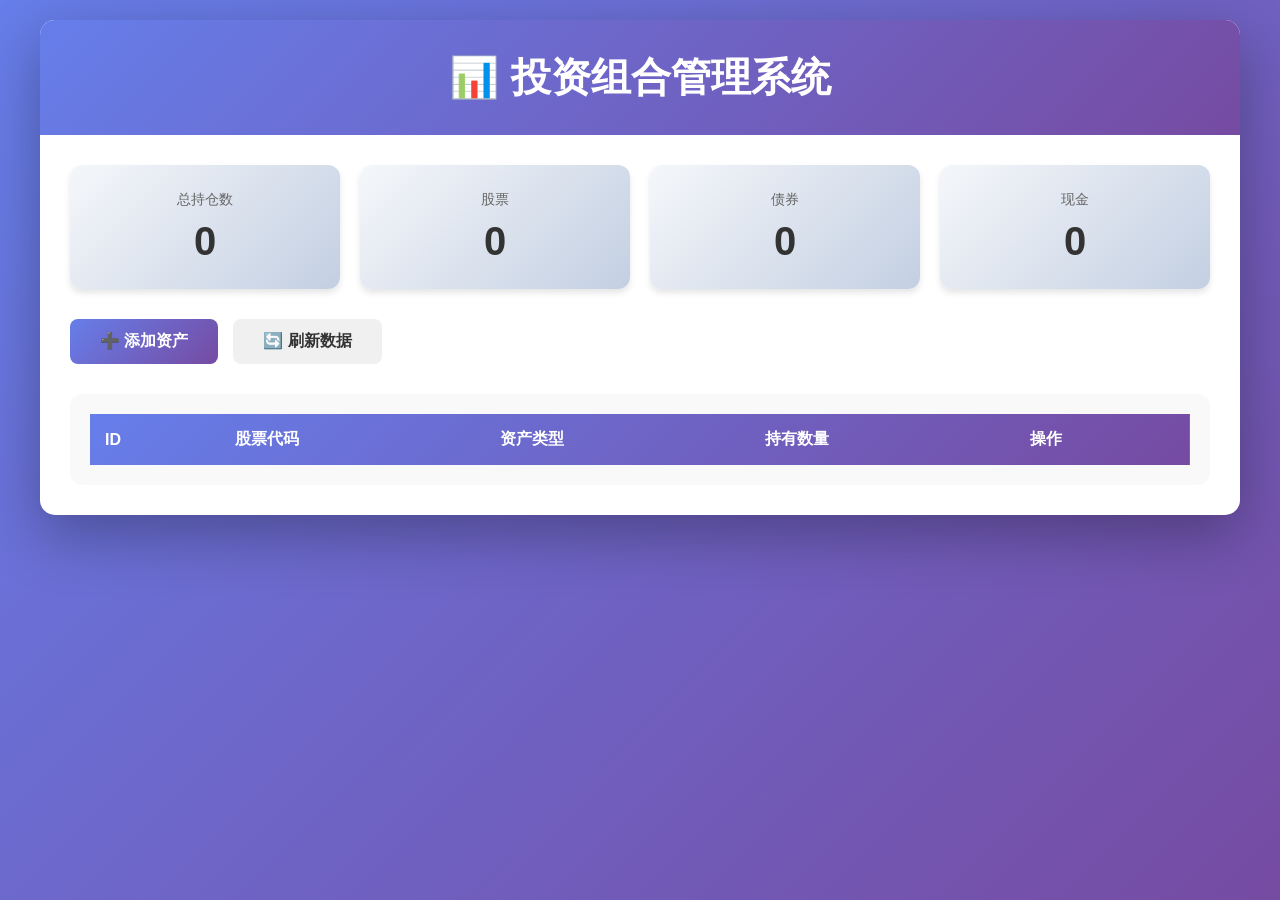
==== src/main/resources/static/index.html @ 6f934dbb "first commit" ====
<!DOCTYPE html>
<html lang="zh-CN">
<head>
    <meta charset="UTF-8">
    <meta name="viewport" content="width=device-width, initial-scale=1.0">
    <title>投资组合管理系统</title>
    <link rel="stylesheet" href="style.css">
</head>
<body>
    <div class="container">
        <header>
            <h1>📊 投资组合管理系统</h1>
        </header>

        <main>
            <section class="stats-section">
                <div class="stat-card">
                    <div class="stat-label">总持仓数</div>
                    <div class="stat-value" id="totalCount">0</div>
                </div>
                <div class="stat-card">
                    <div class="stat-label">股票</div>
                    <div class="stat-value" id="stockCount">0</div>
                </div>
                <div class="stat-card">
                    <div class="stat-label">债券</div>
                    <div class="stat-value" id="bondCount">0</div>
                </div>
                <div class="stat-card">
                    <div class="stat-label">现金</div>
                    <div class="stat-value" id="cashCount">0</div>
                </div>
            </section>

            <section class="action-section">
                <button class="btn btn-primary" onclick="openAddModal()">
                    ➕ 添加资产
                </button>
                <button class="btn btn-secondary" onclick="loadHoldings()">
                    🔄 刷新数据
                </button>
            </section>

            <section class="table-section">
                <table id="holdingsTable">
                    <thead>
                        <tr>
                            <th>ID</th>
                            <th>股票代码</th>
                            <th>资产类型</th>
                            <th>持有数量</th>
                            <th>操作</th>
                        </tr>
                    </thead>
                    <tbody id="holdingsTableBody">
                    </tbody>
                </table>
            </section>
        </main>
    </div>

    <!-- Add/Edit Modal -->
    <div id="holdingModal" class="modal">
        <div class="modal-content">
            <span class="close" onclick="closeModal()">&times;</span>
            <h2 id="modalTitle">添加资产</h2>
            <form id="holdingForm" onsubmit="saveHolding(event)">
                <input type="hidden" id="holdingId">
                <div class="form-group">
                    <label for="ticker">股票代码:</label>
                    <input type="text" id="ticker" required placeholder="如: AAPL">
                </div>
                <div class="form-group">
                    <label for="assetType">资产类型:</label>
                    <select id="assetType" required>
                        <option value="STOCK">股票</option>
                        <option value="BOND">债券</option>
                        <option value="CASH">现金</option>
                    </select>
                </div>
                <div class="form-group">
                    <label for="volume">持有数量:</label>
                    <input type="number" id="volume" required min="1" placeholder="数量">
                </div>
                <button type="submit" class="btn btn-primary">保存</button>
            </form>
        </div>
    </div>

    <script src="script.js"></script>
</body>
</html>
---- src/main/resources/static/style.css ----
* {
    margin: 0;
    padding: 0;
    box-sizing: border-box;
}

body {
    font-family: 'Segoe UI', Tahoma, Geneva, Verdana, sans-serif;
    background: linear-gradient(135deg, #667eea 0%, #764ba2 100%);
    min-height: 100vh;
    padding: 20px;
}

.container {
    max-width: 1200px;
    margin: 0 auto;
    background: white;
    border-radius: 15px;
    box-shadow: 0 20px 60px rgba(0, 0, 0, 0.3);
    overflow: hidden;
}

header {
    background: linear-gradient(135deg, #667eea 0%, #764ba2 100%);
    color: white;
    padding: 30px;
    text-align: center;
}

header h1 {
    font-size: 2.5em;
    font-weight: 600;
}

main {
    padding: 30px;
}

/* Stats Section */
.stats-section {
    display: grid;
    grid-template-columns: repeat(auto-fit, minmax(200px, 1fr));
    gap: 20px;
    margin-bottom: 30px;
}

.stat-card {
    background: linear-gradient(135deg, #f5f7fa 0%, #c3cfe2 100%);
    padding: 25px;
    border-radius: 12px;
    text-align: center;
    box-shadow: 0 4px 6px rgba(0, 0, 0, 0.1);
    transition: transform 0.3s;
}

.stat-card:hover {
    transform: translateY(-5px);
    box-shadow: 0 8px 12px rgba(0, 0, 0, 0.15);
}

.stat-label {
    font-size: 0.9em;
    color: #666;
    margin-bottom: 10px;
    font-weight: 500;
}

.stat-value {
    font-size: 2.5em;
    font-weight: bold;
    color: #333;
}

/* Action Section */
.action-section {
    display: flex;
    gap: 15px;
    margin-bottom: 30px;
}

.btn {
    padding: 12px 30px;
    border: none;
    border-radius: 8px;
    font-size: 1em;
    cursor: pointer;
    transition: all 0.3s;
    font-weight: 600;
}

.btn-primary {
    background: linear-gradient(135deg, #667eea 0%, #764ba2 100%);
    color: white;
}

.btn-primary:hover {
    transform: translateY(-2px);
    box-shadow: 0 4px 12px rgba(102, 126, 234, 0.4);
}

.btn-secondary {
    background: #f0f0f0;
    color: #333;
}

.btn-secondary:hover {
    background: #e0e0e0;
}

/* Table Section */
.table-section {
    background: #f9f9f9;
    border-radius: 12px;
    padding: 20px;
    overflow-x: auto;
}

table {
    width: 100%;
    border-collapse: collapse;
}

thead {
    background: linear-gradient(135deg, #667eea 0%, #764ba2 100%);
    color: white;
}

th {
    padding: 15px;
    text-align: left;
    font-weight: 600;
}

td {
    padding: 15px;
    border-bottom: 1px solid #e0e0e0;
}

tbody tr:hover {
    background: #f0f0f0;
}

/* Asset Type Badge */
.badge {
    display: inline-block;
    padding: 5px 15px;
    border-radius: 20px;
    font-size: 0.85em;
    font-weight: 600;
}

.badge-stock {
    background: #e3f2fd;
    color: #1976d2;
}

.badge-bond {
    background: #fff3e0;
    color: #f57c00;
}

.badge-cash {
    background: #e8f5e9;
    color: #388e3c;
}

/* Action Buttons */
.action-btn {
    padding: 6px 15px;
    border: none;
    border-radius: 5px;
    cursor: pointer;
    font-size: 0.9em;
    margin-right: 5px;
    transition: all 0.3s;
}

.btn-edit {
    background: #ff9800;
    color: white;
}

.btn-edit:hover {
    background: #f57c00;
}

.btn-delete {
    background: #f44336;
    color: white;
}

.btn-delete:hover {
    background: #d32f2f;
}

/* Modal */
.modal {
    display: none;
    position: fixed;
    z-index: 1000;
    left: 0;
    top: 0;
    width: 100%;
    height: 100%;
    background: rgba(0, 0, 0, 0.5);
}

.modal-content {
    background: white;
    margin: 5% auto;
    padding: 30px;
    border-radius: 15px;
    width: 90%;
    max-width: 500px;
    box-shadow: 0 20px 60px rgba(0, 0, 0, 0.3);
    animation: slideDown 0.3s ease;
}

@keyframes slideDown {
    from {
        transform: translateY(-50px);
        opacity: 0;
    }
    to {
        transform: translateY(0);
        opacity: 1;
    }
}

.close {
    color: #aaa;
    float: right;
    font-size: 28px;
    font-weight: bold;
    cursor: pointer;
}

.close:hover {
    color: #000;
}

.modal-content h2 {
    margin-bottom: 25px;
    color: #333;
}

.form-group {
    margin-bottom: 20px;
}

.form-group label {
    display: block;
    margin-bottom: 8px;
    color: #333;
    font-weight: 500;
}

.form-group input,
.form-group select {
    width: 100%;
    padding: 12px;
    border: 1px solid #ddd;
    border-radius: 8px;
    font-size: 1em;
    transition: border-color 0.3s;
}

.form-group input:focus,
.form-group select:focus {
    outline: none;
    border-color: #667eea;
}

/* Responsive Design */
@media (max-width: 768px) {
    header h1 {
        font-size: 1.8em;
    }

    .stats-section {
        grid-template-columns: 1fr 1fr;
    }

    .action-section {
        flex-direction: column;
    }

    .table-section {
        font-size: 0.9em;
    }

    th, td {
        padding: 10px;
    }
}
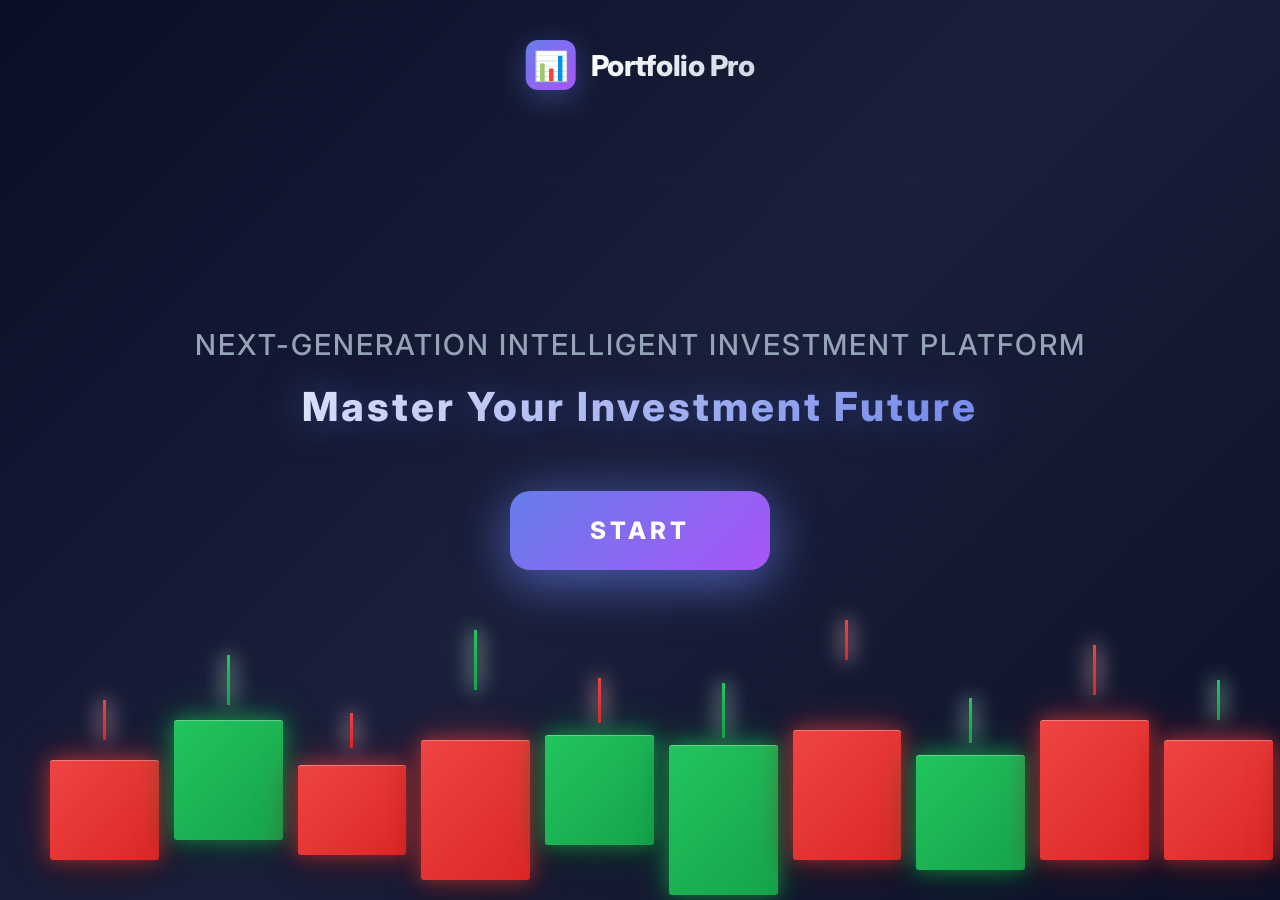
==== commit d125ee86: "add index page" ====
--- a/src/main/resources/static/index.html
+++ b/src/main/resources/static/index.html
@@ -1,92 +1,571 @@
 <!DOCTYPE html>
-<html lang="zh-CN">
+<html lang="en">
 <head>
     <meta charset="UTF-8">
     <meta name="viewport" content="width=device-width, initial-scale=1.0">
-    <title>投资组合管理系统</title>
-    <link rel="stylesheet" href="style.css">
+    <title>Portfolio Pro - Intelligent Investment Management System</title>
+    <link rel="preconnect" href="https://fonts.googleapis.com">
+    <link rel="preconnect" href="https://fonts.gstatic.com" crossorigin>
+    <link href="https://fonts.googleapis.com/css2?family=Inter:wght@300;400;500;600;700;800;900&display=swap" rel="stylesheet">
+    <style>
+        * {
+            margin: 0;
+            padding: 0;
+            box-sizing: border-box;
+        }
+
+        body {
+            font-family: 'Inter', -apple-system, BlinkMacSystemFont, sans-serif;
+            background: linear-gradient(135deg, #0a0e27 0%, #1a1f3a 50%, #0d1229 100%);
+            min-height: 100vh;
+            color: #ffffff;
+            overflow-x: hidden;
+            position: relative;
+        }
+
+        /* 3D K线背景 */
+        .kline-background {
+            position: fixed;
+            top: 0;
+            left: 0;
+            width: 100%;
+            height: 100%;
+            z-index: 0;
+            overflow: hidden;
+            perspective: 1000px;
+        }
+
+        .kline-container {
+            position: absolute;
+            width: 200%;
+            height: 100%;
+            display: flex;
+            align-items: flex-end;
+            gap: 15px;
+            padding: 0 50px;
+            animation: klineWave 20s linear infinite;
+            transform-style: preserve-3d;
+        }
+
+        @keyframes klineWave {
+            0% {
+                transform: translateX(0) rotateX(10deg) translateZ(0);
+            }
+            100% {
+                transform: translateX(-50%) rotateX(10deg) translateZ(0);
+            }
+        }
+
+        .kline-candle {
+            flex: 1;
+            position: relative;
+            display: flex;
+            flex-direction: column;
+            align-items: center;
+            transform-style: preserve-3d;
+            animation: candleFloat 3s ease-in-out infinite;
+        }
+
+        .kline-candle:nth-child(odd) {
+            animation-delay: 0s;
+        }
+
+        .kline-candle:nth-child(even) {
+            animation-delay: 1.5s;
+        }
+
+        @keyframes candleFloat {
+            0%, 100% {
+                transform: translateY(0) translateZ(0);
+            }
+            50% {
+                transform: translateY(-15px) translateZ(20px);
+            }
+        }
+
+        .candle-wick {
+            width: 3px;
+            position: absolute;
+            filter: drop-shadow(0 0 10px currentColor);
+            box-shadow: 0 0 20px currentColor;
+        }
+
+        .candle-body {
+            width: 100%;
+            border-radius: 3px;
+            transition: all 0.3s ease;
+            position: absolute;
+            transform: translateZ(0);
+            box-shadow: 
+                0 0 20px currentColor,
+                0 10px 30px rgba(0, 0, 0, 0.5),
+                inset 0 1px 0 rgba(255, 255, 255, 0.2);
+        }
+
+        .candle-body.bullish {
+            background: linear-gradient(135deg, #ef4444 0%, #dc2626 100%);
+            box-shadow: 
+                0 0 20px rgba(239, 68, 68, 0.6),
+                0 10px 30px rgba(0, 0, 0, 0.5),
+                inset 0 1px 0 rgba(255, 255, 255, 0.3),
+                0 0 40px rgba(239, 68, 68, 0.4);
+        }
+
+        .candle-body.bearish {
+            background: linear-gradient(135deg, #22c55e 0%, #16a34a 100%);
+            box-shadow: 
+                0 0 20px rgba(34, 197, 94, 0.6),
+                0 10px 30px rgba(0, 0, 0, 0.5),
+                inset 0 1px 0 rgba(255, 255, 255, 0.3),
+                0 0 40px rgba(34, 197, 94, 0.4);
+        }
+
+        .kline-candle:nth-child(odd) .candle-wick {
+            background: linear-gradient(180deg, #ef4444 0%, #dc2626 100%);
+            box-shadow: 0 0 20px rgba(239, 68, 68, 0.6);
+        }
+
+        .kline-candle:nth-child(even) .candle-wick {
+            background: linear-gradient(180deg, #22c55e 0%, #16a34a 100%);
+            box-shadow: 0 0 20px rgba(34, 197, 94, 0.6);
+        }
+
+        /* K线尺寸 - 波浪形 */
+        .kline-candle:nth-child(1) { height: 180px; }
+        .kline-candle:nth-child(1) .candle-wick { height: 40px; top: -20px; }
+        .kline-candle:nth-child(1) .candle-body { height: 100px; bottom: 40px; }
+
+        .kline-candle:nth-child(2) { height: 220px; }
+        .kline-candle:nth-child(2) .candle-wick { height: 50px; top: -25px; }
+        .kline-candle:nth-child(2) .candle-body { height: 120px; top: 40px; }
+
+        .kline-candle:nth-child(3) { height: 170px; }
+        .kline-candle:nth-child(3) .candle-wick { height: 35px; top: -17px; }
+        .kline-candle:nth-child(3) .candle-body { height: 90px; bottom: 45px; }
+
+        .kline-candle:nth-child(4) { height: 240px; }
+        .kline-candle:nth-child(4) .candle-wick { height: 60px; top: -30px; }
+        .kline-candle:nth-child(4) .candle-body { height: 140px; bottom: 20px; }
+
+        .kline-candle:nth-child(5) { height: 200px; }
+        .kline-candle:nth-child(5) .candle-wick { height: 45px; top: -22px; }
+        .kline-candle:nth-child(5) .candle-body { height: 110px; top: 35px; }
+
+        .kline-candle:nth-child(6) { height: 190px; }
+        .kline-candle:nth-child(6) .candle-wick { height: 55px; top: -27px; }
+        .kline-candle:nth-child(6) .candle-body { height: 150px; top: 35px; }
+
+        .kline-candle:nth-child(7) { height: 260px; }
+        .kline-candle:nth-child(7) .candle-wick { height: 40px; top: -20px; }
+        .kline-candle:nth-child(7) .candle-body { height: 130px; bottom: 40px; }
+
+        .kline-candle:nth-child(8) { height: 180px; }
+        .kline-candle:nth-child(8) .candle-wick { height: 45px; top: -22px; }
+        .kline-candle:nth-child(8) .candle-body { height: 115px; top: 35px; }
+
+        .kline-candle:nth-child(9) { height: 230px; }
+        .kline-candle:nth-child(9) .candle-wick { height: 50px; top: -25px; }
+        .kline-candle:nth-child(9) .candle-body { height: 140px; bottom: 40px; }
+
+        .kline-candle:nth-child(10) { height: 200px; }
+        .kline-candle:nth-child(10) .candle-wick { height: 40px; top: -20px; }
+        .kline-candle:nth-child(10) .candle-body { height: 120px; bottom: 40px; }
+
+        .kline-candle:nth-child(11) { height: 170px; }
+        .kline-candle:nth-child(11) .candle-wick { height: 45px; top: -22px; }
+        .kline-candle:nth-child(11) .candle-body { height: 100px; bottom: 45px; }
+
+        .kline-candle:nth-child(12) { height: 210px; }
+        .kline-candle:nth-child(12) .candle-wick { height: 50px; top: -25px; }
+        .kline-candle:nth-child(12) .candle-body { height: 120px; top: 40px; }
+
+        .kline-candle:nth-child(13) { height: 190px; }
+        .kline-candle:nth-child(13) .candle-wick { height: 35px; top: -17px; }
+        .kline-candle:nth-child(13) .candle-body { height: 90px; bottom: 45px; }
+
+        .kline-candle:nth-child(14) { height: 230px; }
+        .kline-candle:nth-child(14) .candle-wick { height: 55px; top: -27px; }
+        .kline-candle:nth-child(14) .candle-body { height: 140px; bottom: 20px; }
+
+        .kline-candle:nth-child(15) { height: 200px; }
+        .kline-candle:nth-child(15) .candle-wick { height: 45px; top: -22px; }
+        .kline-candle:nth-child(15) .candle-body { height: 110px; top: 35px; }
+
+        .kline-candle:nth-child(16) { height: 180px; }
+        .kline-candle:nth-child(16) .candle-wick { height: 40px; top: -20px; }
+        .kline-candle:nth-child(16) .candle-body { height: 100px; bottom: 40px; }
+
+        .kline-candle:nth-child(17) { height: 220px; }
+        .kline-candle:nth-child(17) .candle-wick { height: 50px; top: -25px; }
+        .kline-candle:nth-child(17) .candle-body { height: 120px; top: 40px; }
+
+        .kline-candle:nth-child(18) { height: 170px; }
+        .kline-candle:nth-child(18) .candle-wick { height: 35px; top: -17px; }
+        .kline-candle:nth-child(18) .candle-body { height: 90px; bottom: 45px; }
+
+        .kline-candle:nth-child(19) { height: 240px; }
+        .kline-candle:nth-child(19) .candle-wick { height: 60px; top: -30px; }
+        .kline-candle:nth-child(19) .candle-body { height: 140px; bottom: 20px; }
+
+        .kline-candle:nth-child(20) { height: 200px; }
+        .kline-candle:nth-child(20) .candle-wick { height: 45px; top: -22px; }
+        .kline-candle:nth-child(20) .candle-body { height: 110px; top: 35px; }
+
+        /* 网格线 */
+        .grid-lines {
+            position: absolute;
+            top: 0;
+            left: 0;
+            width: 100%;
+            height: 100%;
+            pointer-events: none;
+            opacity: 0.1;
+        }
+
+        .grid-line {
+            position: absolute;
+            left: 0;
+            right: 0;
+            height: 1px;
+            background: linear-gradient(90deg, transparent, rgba(102, 126, 234, 0.3), transparent);
+        }
+
+        .grid-line:nth-child(1) { top: 20%; }
+        .grid-line:nth-child(2) { top: 40%; }
+        .grid-line:nth-child(3) { top: 60%; }
+        .grid-line:nth-child(4) { top: 80%; }
+
+        /* 主容器 */
+        .main-container {
+            position: relative;
+            z-index: 1;
+            max-width: 1600px;
+            margin: 0 auto;
+            padding: 0 40px;
+            min-height: 100vh;
+            display: flex;
+            flex-direction: column;
+            justify-content: center;
+            align-items: center;
+        }
+
+        /* Logo */
+        .logo {
+            position: absolute;
+            top: 40px;
+            left: 50%;
+            transform: translateX(-50%);
+            display: flex;
+            align-items: center;
+            gap: 15px;
+            animation: pulse 2s ease-in-out infinite;
+        }
+
+        @keyframes pulse {
+            0%, 100% { opacity: 1; }
+            50% { opacity: 0.8; }
+        }
+
+        .logo-icon {
+            width: 50px;
+            height: 50px;
+            background: linear-gradient(135deg, #667eea 0%, #a855f7 100%);
+            border-radius: 12px;
+            display: flex;
+            align-items: center;
+            justify-content: center;
+            font-size: 1.8em;
+            box-shadow: 0 8px 30px rgba(102, 126, 234, 0.4);
+        }
+
+        .logo-text {
+            font-size: 1.8em;
+            font-weight: 800;
+            background: linear-gradient(135deg, #ffffff 0%, #cbd5e1 100%);
+            -webkit-background-clip: text;
+            -webkit-text-fill-color: transparent;
+            background-clip: text;
+            letter-spacing: -0.5px;
+        }
+
+        /* 中间内容 */
+        .center-content {
+            text-align: center;
+            animation: fadeInUp 1.2s ease both;
+        }
+
+        @keyframes fadeInUp {
+            from {
+                opacity: 0;
+                transform: translateY(30px);
+            }
+            to {
+                opacity: 1;
+                transform: translateY(0);
+            }
+        }
+
+        .center-subtitle {
+            font-size: 1.8em;
+            color: #94a3b8;
+            margin-bottom: 20px;
+            font-weight: 500;
+            letter-spacing: 2px;
+            text-transform: uppercase;
+            animation: fadeInUp 1s ease 0.3s both;
+        }
+
+        .center-tagline {
+            font-size: 2.5em;
+            color: #cbd5e1;
+            margin-bottom: 60px;
+            font-weight: 800;
+            background: linear-gradient(135deg, #ffffff 0%, #667eea 100%);
+            -webkit-background-clip: text;
+            -webkit-text-fill-color: transparent;
+            background-clip: text;
+            letter-spacing: 3px;
+            text-shadow: 0 0 40px rgba(102, 126, 234, 0.5);
+            animation: fadeInUp 1s ease 0.5s both;
+        }
+
+        .start-btn {
+            padding: 25px 80px;
+            background: linear-gradient(135deg, #667eea 0%, #a855f7 100%);
+            border: none;
+            border-radius: 20px;
+            color: white;
+            font-size: 1.5em;
+            font-weight: 800;
+            cursor: pointer;
+            transition: all 0.4s cubic-bezier(0.4, 0, 0.2, 1);
+            box-shadow: 
+                0 15px 50px rgba(102, 126, 234, 0.5),
+                0 0 60px rgba(102, 126, 234, 0.3);
+            text-decoration: none;
+            display: inline-block;
+            letter-spacing: 4px;
+            text-transform: uppercase;
+            position: relative;
+            overflow: hidden;
+            animation: fadeInUp 1s ease 0.7s both;
+        }
+
+        .start-btn::before {
+            content: '';
+            position: absolute;
+            top: 50%;
+            left: 50%;
+            width: 0;
+            height: 0;
+            border-radius: 50%;
+            background: rgba(255, 255, 255, 0.3);
+            transform: translate(-50%, -50%);
+            transition: width 0.6s, height 0.6s;
+        }
+
+        .start-btn:active::before {
+            width: 400px;
+            height: 400px;
+        }
+
+        .start-btn:hover {
+            transform: translateY(-8px) scale(1.05);
+            box-shadow: 
+                0 25px 70px rgba(102, 126, 234, 0.7),
+                0 0 80px rgba(102, 126, 234, 0.5);
+        }
+
+        /* 响应式设计 */
+        @media (max-width: 1200px) {
+            .center-subtitle {
+                font-size: 1.5em;
+            }
+
+            .center-tagline {
+                font-size: 2em;
+                margin-bottom: 50px;
+            }
+
+            .start-btn {
+                padding: 20px 60px;
+                font-size: 1.3em;
+            }
+
+            .logo {
+                top: 20px;
+            }
+        }
+
+        @media (max-width: 768px) {
+            .main-container {
+                padding: 0 20px;
+            }
+
+            .logo-text {
+                font-size: 1.4em;
+            }
+
+            .logo-icon {
+                width: 40px;
+                height: 40px;
+                font-size: 1.4em;
+            }
+
+            .center-subtitle {
+                font-size: 1.2em;
+            }
+
+            .center-tagline {
+                font-size: 1.6em;
+                margin-bottom: 40px;
+            }
+
+            .start-btn {
+                padding: 18px 50px;
+                font-size: 1.1em;
+                width: 100%;
+            }
+
+            .kline-container {
+                gap: 10px;
+            }
+        }
+
+        @media (max-width: 480px) {
+            .center-subtitle {
+                font-size: 1em;
+            }
+
+            .center-tagline {
+                font-size: 1.3em;
+                margin-bottom: 35px;
+                letter-spacing: 2px;
+            }
+
+            .start-btn {
+                padding: 16px 40px;
+                font-size: 1em;
+            }
+
+            .logo {
+                flex-direction: column;
+                gap: 8px;
+            }
+
+            .kline-container {
+                gap: 8px;
+            }
+        }
+    </style>
 </head>
 <body>
-    <div class="container">
-        <header>
-            <h1>📊 投资组合管理系统</h1>
-        </header>
-
-        <main>
-            <section class="stats-section">
-                <div class="stat-card">
-                    <div class="stat-label">总持仓数</div>
-                    <div class="stat-value" id="totalCount">0</div>
-                </div>
-                <div class="stat-card">
-                    <div class="stat-label">股票</div>
-                    <div class="stat-value" id="stockCount">0</div>
-                </div>
-                <div class="stat-card">
-                    <div class="stat-label">债券</div>
-                    <div class="stat-value" id="bondCount">0</div>
-                </div>
-                <div class="stat-card">
-                    <div class="stat-label">现金</div>
-                    <div class="stat-value" id="cashCount">0</div>
-                </div>
-            </section>
-
-            <section class="action-section">
-                <button class="btn btn-primary" onclick="openAddModal()">
-                    ➕ 添加资产
-                </button>
-                <button class="btn btn-secondary" onclick="loadHoldings()">
-                    🔄 刷新数据
-                </button>
-            </section>
-
-            <section class="table-section">
-                <table id="holdingsTable">
-                    <thead>
-                        <tr>
-                            <th>ID</th>
-                            <th>股票代码</th>
-                            <th>资产类型</th>
-                            <th>持有数量</th>
-                            <th>操作</th>
-                        </tr>
-                    </thead>
-                    <tbody id="holdingsTableBody">
-                    </tbody>
-                </table>
-            </section>
-        </main>
-    </div>
-
-    <!-- Add/Edit Modal -->
-    <div id="holdingModal" class="modal">
-        <div class="modal-content">
-            <span class="close" onclick="closeModal()">&times;</span>
-            <h2 id="modalTitle">添加资产</h2>
-            <form id="holdingForm" onsubmit="saveHolding(event)">
-                <input type="hidden" id="holdingId">
-                <div class="form-group">
-                    <label for="ticker">股票代码:</label>
-                    <input type="text" id="ticker" required placeholder="如: AAPL">
-                </div>
-                <div class="form-group">
-                    <label for="assetType">资产类型:</label>
-                    <select id="assetType" required>
-                        <option value="STOCK">股票</option>
-                        <option value="BOND">债券</option>
-                        <option value="CASH">现金</option>
-                    </select>
-                </div>
-                <div class="form-group">
-                    <label for="volume">持有数量:</label>
-                    <input type="number" id="volume" required min="1" placeholder="数量">
-                </div>
-                <button type="submit" class="btn btn-primary">保存</button>
-            </form>
+    <!-- 3D K线背景 -->
+    <div class="kline-background">
+        <div class="grid-lines">
+            <div class="grid-line"></div>
+            <div class="grid-line"></div>
+            <div class="grid-line"></div>
+            <div class="grid-line"></div>
+        </div>
+        <div class="kline-container">
+            <div class="kline-candle">
+                <div class="candle-wick"></div>
+                <div class="candle-body bullish"></div>
+            </div>
+            <div class="kline-candle">
+                <div class="candle-wick"></div>
+                <div class="candle-body bearish"></div>
+            </div>
+            <div class="kline-candle">
+                <div class="candle-wick"></div>
+                <div class="candle-body bullish"></div>
+            </div>
+            <div class="kline-candle">
+                <div class="candle-wick"></div>
+                <div class="candle-body bullish"></div>
+            </div>
+            <div class="kline-candle">
+                <div class="candle-wick"></div>
+                <div class="candle-body bearish"></div>
+            </div>
+            <div class="kline-candle">
+                <div class="candle-wick"></div>
+                <div class="candle-body bearish"></div>
+            </div>
+            <div class="kline-candle">
+                <div class="candle-wick"></div>
+                <div class="candle-body bullish"></div>
+            </div>
+            <div class="kline-candle">
+                <div class="candle-wick"></div>
+                <div class="candle-body bearish"></div>
+            </div>
+            <div class="kline-candle">
+                <div class="candle-wick"></div>
+                <div class="candle-body bullish"></div>
+            </div>
+            <div class="kline-candle">
+                <div class="candle-wick"></div>
+                <div class="candle-body bullish"></div>
+            </div>
+            <div class="kline-candle">
+                <div class="candle-wick"></div>
+                <div class="candle-body bullish"></div>
+            </div>
+            <div class="kline-candle">
+                <div class="candle-wick"></div>
+                <div class="candle-body bearish"></div>
+            </div>
+            <div class="kline-candle">
+                <div class="candle-wick"></div>
+                <div class="candle-body bullish"></div>
+            </div>
+            <div class="kline-candle">
+                <div class="candle-wick"></div>
+                <div class="candle-body bullish"></div>
+            </div>
+            <div class="kline-candle">
+                <div class="candle-wick"></div>
+                <div class="candle-body bearish"></div>
+            </div>
+            <div class="kline-candle">
+                <div class="candle-wick"></div>
+                <div class="candle-body bullish"></div>
+            </div>
+            <div class="kline-candle">
+                <div class="candle-wick"></div>
+                <div class="candle-body bearish"></div>
+            </div>
+            <div class="kline-candle">
+                <div class="candle-wick"></div>
+                <div class="candle-body bullish"></div>
+            </div>
+            <div class="kline-candle">
+                <div class="candle-wick"></div>
+                <div class="candle-body bullish"></div>
+            </div>
+            <div class="kline-candle">
+                <div class="candle-wick"></div>
+                <div class="candle-body bearish"></div>
+            </div>
         </div>
     </div>
 
-    <script src="script.js"></script>
+    <!-- 主容器 -->
+    <div class="main-container">
+        <!-- Logo -->
+        <div class="logo">
+            <div class="logo-icon">📊</div>
+            <div class="logo-text">Portfolio Pro</div>
+        </div>
+
+        <!-- 中间内容 -->
+        <div class="center-content">
+            <p class="center-subtitle">Next-Generation Intelligent Investment Platform</p>
+            <p class="center-tagline">Master Your Investment Future</p>
+            <a href="dashboard.html" class="start-btn">START</a>
+        </div>
+    </div>
 </body>
-</html>
+</html>
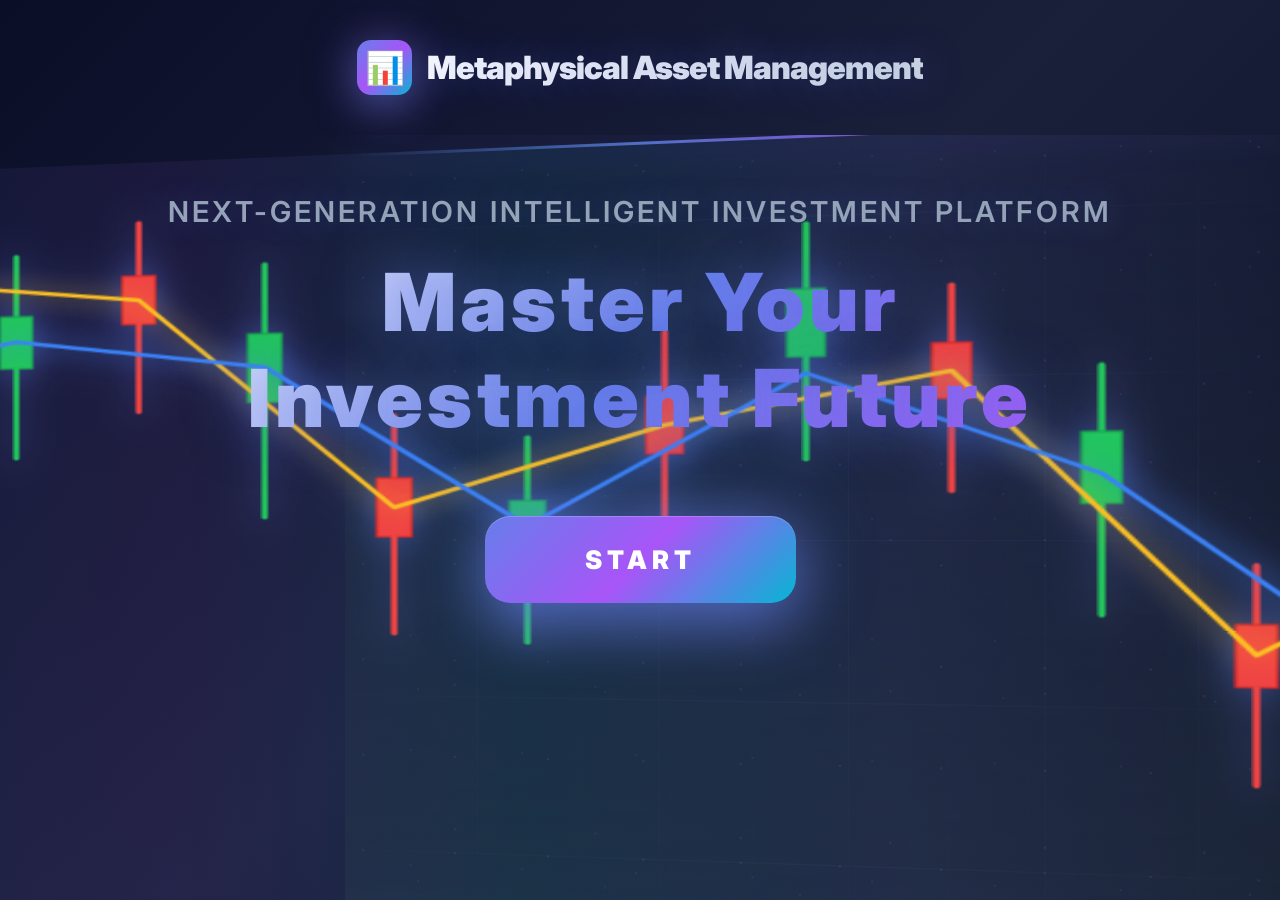
==== commit 7a85bf67: "update index" ====
--- a/src/main/resources/static/index.html
+++ b/src/main/resources/static/index.html
@@ -23,217 +23,312 @@
             position: relative;
         }
 
-        /* 3D K线背景 */
-        .kline-background {
+        /* 3D K 线图表背景 */
+        .kline-chart-wrapper {
             position: fixed;
+            bottom: -5%;
+            left: 0;
+            right: 0;
+            height: 90vh;
+            z-index: 0;
+            perspective: 2000px;
+            overflow: hidden;
+        }
+
+        /* 粒子背景层 */
+        .particles-layer {
+            position: absolute;
             top: 0;
             left: 0;
-            width: 100%;
-            height: 100%;
-            z-index: 0;
-            overflow: hidden;
-            perspective: 1000px;
-        }
-
-        .kline-container {
-            position: absolute;
+            right: 0;
+            bottom: 0;
+            background-image: 
+                radial-gradient(circle at 20% 30%, rgba(102, 126, 234, 0.15) 1px, transparent 1px),
+                radial-gradient(circle at 80% 70%, rgba(168, 85, 247, 0.15) 1px, transparent 1px),
+                radial-gradient(circle at 40% 80%, rgba(6, 182, 212, 0.1) 1.5px, transparent 1.5px),
+                radial-gradient(circle at 60% 20%, rgba(102, 126, 234, 0.1) 1px, transparent 1px);
+            background-size: 100px 100px, 150px 150px, 200px 200px, 120px 120px;
+            animation: particlesFloat 20s linear infinite;
+            pointer-events: none;
+        }
+
+        @keyframes particlesFloat {
+            0% {
+                transform: translateY(0) translateX(0);
+            }
+            50% {
+                transform: translateY(-30px) translateX(20px);
+            }
+            100% {
+                transform: translateY(0) translateX(0);
+            }
+        }
+
+        /* 流光效果 */
+        .flowing-light {
+            position: absolute;
+            top: 0;
+            left: -100%;
             width: 200%;
             height: 100%;
+            background: linear-gradient(90deg, 
+                transparent 0%, 
+                rgba(102, 126, 234, 0.08) 20%, 
+                rgba(168, 85, 247, 0.08) 40%,
+                rgba(6, 182, 212, 0.08) 60%,
+                rgba(102, 126, 234, 0.08) 80%,
+                transparent 100%);
+            animation: flowingMove 12s linear infinite;
+            pointer-events: none;
+        }
+
+        @keyframes flowingMove {
+            0% {
+                transform: translateX(0);
+            }
+            100% {
+                transform: translateX(50%);
+            }
+        }
+
+        .kline-chart-container {
+            position: relative;
+            width: 75%;
+            max-width: 1200px;
+            margin: 0 auto;
+            height: 100%;
+            background: linear-gradient(180deg, rgba(15, 23, 42, 0.15) 0%, rgba(30, 41, 59, 0.85) 100%);
+            transform: rotateY(-12deg) translateZ(-80px);
+            transform-style: preserve-3d;
+            transition: transform 0.6s ease;
             display: flex;
-            align-items: flex-end;
-            gap: 15px;
-            padding: 0 50px;
-            animation: klineWave 20s linear infinite;
-            transform-style: preserve-3d;
-        }
-
-        @keyframes klineWave {
-            0% {
-                transform: translateX(0) rotateX(10deg) translateZ(0);
-            }
-            100% {
-                transform: translateX(-50%) rotateX(10deg) translateZ(0);
-            }
-        }
-
-        .kline-candle {
-            flex: 1;
-            position: relative;
-            display: flex;
-            flex-direction: column;
             align-items: center;
-            transform-style: preserve-3d;
-            animation: candleFloat 3s ease-in-out infinite;
-        }
-
-        .kline-candle:nth-child(odd) {
-            animation-delay: 0s;
-        }
-
-        .kline-candle:nth-child(even) {
-            animation-delay: 1.5s;
-        }
-
-        @keyframes candleFloat {
-            0%, 100% {
-                transform: translateY(0) translateZ(0);
-            }
-            50% {
-                transform: translateY(-15px) translateZ(20px);
-            }
-        }
-
-        .candle-wick {
-            width: 3px;
-            position: absolute;
-            filter: drop-shadow(0 0 10px currentColor);
-            box-shadow: 0 0 20px currentColor;
-        }
-
-        .candle-body {
-            width: 100%;
-            border-radius: 3px;
-            transition: all 0.3s ease;
-            position: absolute;
-            transform: translateZ(0);
+            justify-content: center;
+            padding: 5% 0;
+            left: 50%;
+            transform: translateX(-50%) rotateY(-12deg);
+        }
+
+        .kline-chart-container::after {
+            content: '';
+            position: absolute;
+            bottom: 0;
+            left: 0;
+            right: 0;
+            height: 3px;
+            background: linear-gradient(90deg, transparent, rgba(6, 182, 212, 0.8), rgba(102, 126, 234, 0.8), transparent);
             box-shadow: 
-                0 0 20px currentColor,
-                0 10px 30px rgba(0, 0, 0, 0.5),
-                inset 0 1px 0 rgba(255, 255, 255, 0.2);
-        }
-
-        .candle-body.bullish {
-            background: linear-gradient(135deg, #ef4444 0%, #dc2626 100%);
-            box-shadow: 
-                0 0 20px rgba(239, 68, 68, 0.6),
-                0 10px 30px rgba(0, 0, 0, 0.5),
-                inset 0 1px 0 rgba(255, 255, 255, 0.3),
-                0 0 40px rgba(239, 68, 68, 0.4);
-        }
-
-        .candle-body.bearish {
-            background: linear-gradient(135deg, #22c55e 0%, #16a34a 100%);
-            box-shadow: 
-                0 0 20px rgba(34, 197, 94, 0.6),
-                0 10px 30px rgba(0, 0, 0, 0.5),
-                inset 0 1px 0 rgba(255, 255, 255, 0.3),
-                0 0 40px rgba(34, 197, 94, 0.4);
-        }
-
-        .kline-candle:nth-child(odd) .candle-wick {
-            background: linear-gradient(180deg, #ef4444 0%, #dc2626 100%);
-            box-shadow: 0 0 20px rgba(239, 68, 68, 0.6);
-        }
-
-        .kline-candle:nth-child(even) .candle-wick {
-            background: linear-gradient(180deg, #22c55e 0%, #16a34a 100%);
-            box-shadow: 0 0 20px rgba(34, 197, 94, 0.6);
-        }
-
-        /* K线尺寸 - 波浪形 */
-        .kline-candle:nth-child(1) { height: 180px; }
-        .kline-candle:nth-child(1) .candle-wick { height: 40px; top: -20px; }
-        .kline-candle:nth-child(1) .candle-body { height: 100px; bottom: 40px; }
-
-        .kline-candle:nth-child(2) { height: 220px; }
-        .kline-candle:nth-child(2) .candle-wick { height: 50px; top: -25px; }
-        .kline-candle:nth-child(2) .candle-body { height: 120px; top: 40px; }
-
-        .kline-candle:nth-child(3) { height: 170px; }
-        .kline-candle:nth-child(3) .candle-wick { height: 35px; top: -17px; }
-        .kline-candle:nth-child(3) .candle-body { height: 90px; bottom: 45px; }
-
-        .kline-candle:nth-child(4) { height: 240px; }
-        .kline-candle:nth-child(4) .candle-wick { height: 60px; top: -30px; }
-        .kline-candle:nth-child(4) .candle-body { height: 140px; bottom: 20px; }
-
-        .kline-candle:nth-child(5) { height: 200px; }
-        .kline-candle:nth-child(5) .candle-wick { height: 45px; top: -22px; }
-        .kline-candle:nth-child(5) .candle-body { height: 110px; top: 35px; }
-
-        .kline-candle:nth-child(6) { height: 190px; }
-        .kline-candle:nth-child(6) .candle-wick { height: 55px; top: -27px; }
-        .kline-candle:nth-child(6) .candle-body { height: 150px; top: 35px; }
-
-        .kline-candle:nth-child(7) { height: 260px; }
-        .kline-candle:nth-child(7) .candle-wick { height: 40px; top: -20px; }
-        .kline-candle:nth-child(7) .candle-body { height: 130px; bottom: 40px; }
-
-        .kline-candle:nth-child(8) { height: 180px; }
-        .kline-candle:nth-child(8) .candle-wick { height: 45px; top: -22px; }
-        .kline-candle:nth-child(8) .candle-body { height: 115px; top: 35px; }
-
-        .kline-candle:nth-child(9) { height: 230px; }
-        .kline-candle:nth-child(9) .candle-wick { height: 50px; top: -25px; }
-        .kline-candle:nth-child(9) .candle-body { height: 140px; bottom: 40px; }
-
-        .kline-candle:nth-child(10) { height: 200px; }
-        .kline-candle:nth-child(10) .candle-wick { height: 40px; top: -20px; }
-        .kline-candle:nth-child(10) .candle-body { height: 120px; bottom: 40px; }
-
-        .kline-candle:nth-child(11) { height: 170px; }
-        .kline-candle:nth-child(11) .candle-wick { height: 45px; top: -22px; }
-        .kline-candle:nth-child(11) .candle-body { height: 100px; bottom: 45px; }
-
-        .kline-candle:nth-child(12) { height: 210px; }
-        .kline-candle:nth-child(12) .candle-wick { height: 50px; top: -25px; }
-        .kline-candle:nth-child(12) .candle-body { height: 120px; top: 40px; }
-
-        .kline-candle:nth-child(13) { height: 190px; }
-        .kline-candle:nth-child(13) .candle-wick { height: 35px; top: -17px; }
-        .kline-candle:nth-child(13) .candle-body { height: 90px; bottom: 45px; }
-
-        .kline-candle:nth-child(14) { height: 230px; }
-        .kline-candle:nth-child(14) .candle-wick { height: 55px; top: -27px; }
-        .kline-candle:nth-child(14) .candle-body { height: 140px; bottom: 20px; }
-
-        .kline-candle:nth-child(15) { height: 200px; }
-        .kline-candle:nth-child(15) .candle-wick { height: 45px; top: -22px; }
-        .kline-candle:nth-child(15) .candle-body { height: 110px; top: 35px; }
-
-        .kline-candle:nth-child(16) { height: 180px; }
-        .kline-candle:nth-child(16) .candle-wick { height: 40px; top: -20px; }
-        .kline-candle:nth-child(16) .candle-body { height: 100px; bottom: 40px; }
-
-        .kline-candle:nth-child(17) { height: 220px; }
-        .kline-candle:nth-child(17) .candle-wick { height: 50px; top: -25px; }
-        .kline-candle:nth-child(17) .candle-body { height: 120px; top: 40px; }
-
-        .kline-candle:nth-child(18) { height: 170px; }
-        .kline-candle:nth-child(18) .candle-wick { height: 35px; top: -17px; }
-        .kline-candle:nth-child(18) .candle-body { height: 90px; bottom: 45px; }
-
-        .kline-candle:nth-child(19) { height: 240px; }
-        .kline-candle:nth-child(19) .candle-wick { height: 60px; top: -30px; }
-        .kline-candle:nth-child(19) .candle-body { height: 140px; bottom: 20px; }
-
-        .kline-candle:nth-child(20) { height: 200px; }
-        .kline-candle:nth-child(20) .candle-wick { height: 45px; top: -22px; }
-        .kline-candle:nth-child(20) .candle-body { height: 110px; top: 35px; }
-
-        /* 网格线 */
-        .grid-lines {
+                0 0 40px rgba(6, 182, 212, 0.6),
+                0 0 80px rgba(102, 126, 234, 0.4);
+            animation: bottomLineGlow 5s ease-in-out infinite;
+        }
+
+        @keyframes bottomLineGlow {
+            0%, 100% { 
+                opacity: 0.8;
+                box-shadow: 
+                    0 0 40px rgba(6, 182, 212, 0.6),
+                    0 0 80px rgba(102, 126, 234, 0.4);
+            }
+            50% { 
+                opacity: 1;
+                box-shadow: 
+                    0 0 60px rgba(6, 182, 212, 0.8),
+                    0 0 100px rgba(102, 126, 234, 0.6);
+            }
+        }
+
+        .kline-chart-container::before {
+            content: '';
             position: absolute;
             top: 0;
             left: 0;
-            width: 100%;
-            height: 100%;
+            right: 0;
+            height: 3px;
+            background: linear-gradient(90deg, transparent, rgba(102, 126, 234, 0.8), rgba(168, 85, 247, 0.8), transparent);
+            box-shadow: 
+                0 0 40px rgba(102, 126, 234, 0.6),
+                0 0 80px rgba(168, 85, 247, 0.4);
+            animation: topLineGlow 4s ease-in-out infinite;
+        }
+
+        @keyframes topLineGlow {
+            0%, 100% { 
+                opacity: 0.8;
+                box-shadow: 
+                    0 0 40px rgba(102, 126, 234, 0.6),
+                    0 0 80px rgba(168, 85, 247, 0.4);
+            }
+            50% { 
+                opacity: 1;
+                box-shadow: 
+                    0 0 60px rgba(102, 126, 234, 0.8),
+                    0 0 100px rgba(168, 85, 247, 0.6);
+            }
+        }
+
+        .chart-grid {
+            position: absolute;
+            top: 0;
+            left: 0;
+            right: 0;
+            bottom: 0;
             pointer-events: none;
-            opacity: 0.1;
-        }
-
-        .grid-line {
+            opacity: 0.15;
+        }
+
+        .grid-line-h {
             position: absolute;
             left: 0;
             right: 0;
             height: 1px;
-            background: linear-gradient(90deg, transparent, rgba(102, 126, 234, 0.3), transparent);
-        }
-
-        .grid-line:nth-child(1) { top: 20%; }
-        .grid-line:nth-child(2) { top: 40%; }
-        .grid-line:nth-child(3) { top: 60%; }
-        .grid-line:nth-child(4) { top: 80%; }
+            background: linear-gradient(90deg, transparent, rgba(102, 126, 234, 0.4), transparent);
+        }
+
+        .grid-line-h:nth-child(1) { top: 10%; }
+        .grid-line-h:nth-child(2) { top: 30%; }
+        .grid-line-h:nth-child(3) { top: 50%; }
+        .grid-line-h:nth-child(4) { top: 70%; }
+        .grid-line-h:nth-child(5) { top: 90%; }
+
+        .grid-line-v {
+            position: absolute;
+            top: 0;
+            bottom: 0;
+            width: 1px;
+            background: linear-gradient(180deg, transparent, rgba(102, 126, 234, 0.3), transparent);
+        }
+
+        .grid-line-v:nth-child(6) { left: 15%; }
+        .grid-line-v:nth-child(7) { left: 35%; }
+        .grid-line-v:nth-child(8) { left: 55%; }
+        .grid-line-v:nth-child(9) { left: 75%; }
+        .grid-line-v:nth-child(10) { left: 90%; }
+
+        /* 价格曲线容器 */
+        .price-curves-container {
+            position: absolute;
+            top: 0;
+            left: -100%;
+            width: 300%;
+            height: 100%;
+            display: flex;
+            align-items: center;
+            animation: rollercoasterScroll 25s linear infinite;
+            transform-style: preserve-3d;
+        }
+
+        @keyframes rollercoasterScroll {
+            0% {
+                transform: translateX(0);
+            }
+            100% {
+                transform: translateX(-33.33%);
+            }
+        }
+
+        .curve-canvas {
+            flex: 1;
+            height: 100%;
+            position: relative;
+            display: flex;
+            align-items: center;
+            padding: 0 30px;
+            transform-style: preserve-3d;
+        }
+
+        /* 价格蜡烛图 SVG */
+        .price-curve-svg {
+            width: 100%;
+            height: 100%;
+            position: absolute;
+            filter: drop-shadow(0 0 20px rgba(102, 126, 234, 0.6));
+            transform-style: preserve-3d;
+        }
+
+        /* 蜡烛样式 */
+        .candle {
+            cursor: pointer;
+            transition: all 0.4s cubic-bezier(0.4, 0, 0.2, 1);
+            transform-style: preserve-3d;
+        }
+
+        .candle:hover {
+            transform: scale(1.15) translateZ(20px);
+            filter: drop-shadow(0 0 40px rgba(102, 126, 234, 1));
+            z-index: 100;
+        }
+
+        /* 影线 - 日 K 线图样式 */
+        .candle-wick {
+            stroke-width: 3;
+            stroke-linecap: round;
+        }
+
+        .candle-wick.bullish {
+            stroke: #ef4444;
+        }
+
+        .candle-wick.bearish {
+            stroke: #22c55e;
+        }
+
+        /* K 线实体 - 日 K 线图样式 */
+        .candle-body {
+            opacity: 1;
+        }
+        
+        .candle-body.bullish {
+            fill: #ef4444;
+            stroke: #dc2626;
+            stroke-width: 1px;
+        }
+        
+        .candle-body.bearish {
+            fill: #22c55e;
+            stroke: #16a34a;
+            stroke-width: 1px;
+        }
+
+        /* 均线样式 */
+        .ma-line {
+            stroke-width: 2.5;
+            fill: none;
+            stroke-linecap: round;
+            stroke-linejoin: round;
+        }
+
+        .ma5 {
+            stroke: #fbbf24;  /* 金黄色 - MA5 */
+            filter: drop-shadow(0 0 8px rgba(251, 191, 36, 0.8));
+        }
+
+        .ma10 {
+            stroke: #3b82f6;  /* 蓝色 - MA10 */
+            filter: drop-shadow(0 0 8px rgba(59, 130, 246, 0.8));
+        }
+
+        /* 蜡烛动画效果 */
+        .candle {
+            animation: candlePulse 3s ease-in-out infinite;
+        }
+
+        .candle:nth-child(odd) {
+            animation-delay: 0s;
+        }
+
+        .candle:nth-child(even) {
+            animation-delay: 0.5s;
+        }
+
+        @keyframes candlePulse {
+            0%, 100% {
+                opacity: 0.88;
+            }
+            50% {
+                opacity: 1;
+            }
+        }
 
         /* 主容器 */
         .main-container {
@@ -263,41 +358,47 @@
 
         @keyframes pulse {
             0%, 100% { opacity: 1; }
-            50% { opacity: 0.8; }
+            50% { opacity: 0.85; }
         }
 
         .logo-icon {
-            width: 50px;
-            height: 50px;
-            background: linear-gradient(135deg, #667eea 0%, #a855f7 100%);
-            border-radius: 12px;
+            width: 55px;
+            height: 55px;
+            background: linear-gradient(135deg, #667eea 0%, #a855f7 50%, #06b6d4 100%);
+            border-radius: 14px;
             display: flex;
             align-items: center;
             justify-content: center;
-            font-size: 1.8em;
-            box-shadow: 0 8px 30px rgba(102, 126, 234, 0.4);
+            font-size: 2em;
+            box-shadow: 
+                0 10px 40px rgba(102, 126, 234, 0.5),
+                0 0 60px rgba(168, 85, 247, 0.3);
         }
 
         .logo-text {
-            font-size: 1.8em;
-            font-weight: 800;
-            background: linear-gradient(135deg, #ffffff 0%, #cbd5e1 100%);
+            font-size: 2em;
+            font-weight: 900;
+            background: linear-gradient(135deg, #ffffff 0%, #e2e8f0 50%, #cbd5e1 100%);
             -webkit-background-clip: text;
             -webkit-text-fill-color: transparent;
             background-clip: text;
-            letter-spacing: -0.5px;
+            letter-spacing: -1px;
+            text-shadow: 0 0 40px rgba(102, 126, 234, 0.4);
         }
 
         /* 中间内容 */
         .center-content {
             text-align: center;
-            animation: fadeInUp 1.2s ease both;
+            animation: fadeInUp 1.5s ease both;
+            position: relative;
+            z-index: 2;
+            margin-top: -100px;
         }
 
         @keyframes fadeInUp {
             from {
                 opacity: 0;
-                transform: translateY(30px);
+                transform: translateY(40px);
             }
             to {
                 opacity: 1;
@@ -308,60 +409,66 @@
         .center-subtitle {
             font-size: 1.8em;
             color: #94a3b8;
-            margin-bottom: 20px;
-            font-weight: 500;
-            letter-spacing: 2px;
+            margin-bottom: 25px;
+            font-weight: 600;
+            letter-spacing: 3px;
             text-transform: uppercase;
             animation: fadeInUp 1s ease 0.3s both;
+            text-shadow: 0 0 30px rgba(102, 126, 234, 0.3);
         }
 
         .center-tagline {
-            font-size: 2.5em;
+            font-size: 5em;
             color: #cbd5e1;
-            margin-bottom: 60px;
-            font-weight: 800;
-            background: linear-gradient(135deg, #ffffff 0%, #667eea 100%);
+            margin-bottom: 70px;
+            font-weight: 900;
+            background: linear-gradient(135deg, #ffffff 0%, #667eea 50%, #a855f7 100%);
             -webkit-background-clip: text;
             -webkit-text-fill-color: transparent;
             background-clip: text;
-            letter-spacing: 3px;
-            text-shadow: 0 0 40px rgba(102, 126, 234, 0.5);
+            letter-spacing: 4px;
+            line-height: 1.2;
+            text-shadow: 0 0 60px rgba(102, 126, 234, 0.5);
             animation: fadeInUp 1s ease 0.5s both;
         }
 
         .start-btn {
-            padding: 25px 80px;
-            background: linear-gradient(135deg, #667eea 0%, #a855f7 100%);
+            padding: 28px 100px;
+            background: linear-gradient(135deg, #667eea 0%, #a855f7 50%, #06b6d4 100%);
             border: none;
-            border-radius: 20px;
+            border-radius: 25px;
             color: white;
-            font-size: 1.5em;
-            font-weight: 800;
+            font-size: 1.6em;
+            font-weight: 900;
             cursor: pointer;
-            transition: all 0.4s cubic-bezier(0.4, 0, 0.2, 1);
+            transition: all 0.5s cubic-bezier(0.4, 0, 0.2, 1);
             box-shadow: 
-                0 15px 50px rgba(102, 126, 234, 0.5),
-                0 0 60px rgba(102, 126, 234, 0.3);
+                0 20px 60px rgba(102, 126, 234, 0.6),
+                0 0 80px rgba(102, 126, 234, 0.4),
+                inset 0 1px 0 rgba(255, 255, 255, 0.2);
             text-decoration: none;
             display: inline-block;
-            letter-spacing: 4px;
+            letter-spacing: 5px;
             text-transform: uppercase;
             position: relative;
             overflow: hidden;
             animation: fadeInUp 1s ease 0.7s both;
+            backdrop-filter: blur(10px);
         }
 
         .start-btn::before {
             content: '';
             position: absolute;
-            top: 50%;
-            left: 50%;
-            width: 0;
-            height: 0;
-            border-radius: 50%;
-            background: rgba(255, 255, 255, 0.3);
-            transform: translate(-50%, -50%);
-            transition: width 0.6s, height 0.6s;
+            top: 0;
+            left: -100%;
+            width: 100%;
+            height: 100%;
+            background: linear-gradient(90deg, transparent, rgba(255, 255, 255, 0.3), transparent);
+            transition: left 0.6s;
+        }
+
+        .start-btn:hover::before {
+            left: 100%;
         }
 
         .start-btn:active::before {
@@ -370,10 +477,11 @@
         }
 
         .start-btn:hover {
-            transform: translateY(-8px) scale(1.05);
+            transform: translateY(-10px) scale(1.08);
             box-shadow: 
-                0 25px 70px rgba(102, 126, 234, 0.7),
-                0 0 80px rgba(102, 126, 234, 0.5);
+                0 30px 80px rgba(102, 126, 234, 0.8),
+                0 0 100px rgba(102, 126, 234, 0.6),
+                inset 0 1px 0 rgba(255, 255, 255, 0.3);
         }
 
         /* 响应式设计 */
@@ -383,171 +491,391 @@
             }
 
             .center-tagline {
-                font-size: 2em;
-                margin-bottom: 50px;
+                font-size: 4em;
+                margin-bottom: 60px;
             }
 
             .start-btn {
-                padding: 20px 60px;
-                font-size: 1.3em;
+                padding: 24px 80px;
+                font-size: 1.4em;
             }
 
             .logo {
                 top: 20px;
+            }
+
+            .kline-chart-wrapper {
+                height: 60vh;
             }
         }
 
         @media (max-width: 768px) {
             .main-container {
                 padding: 0 20px;
+                justify-content: flex-start;
+                padding-top: 120px;
             }
 
             .logo-text {
-                font-size: 1.4em;
+                font-size: 1.5em;
             }
 
             .logo-icon {
-                width: 40px;
-                height: 40px;
-                font-size: 1.4em;
+                width: 45px;
+                height: 45px;
+                font-size: 1.5em;
             }
 
             .center-subtitle {
+                font-size: 1.3em;
+                margin-bottom: 20px;
+            }
+
+            .center-tagline {
+                font-size: 3em;
+                margin-bottom: 50px;
+                letter-spacing: 3px;
+            }
+
+            .start-btn {
+                padding: 20px 60px;
                 font-size: 1.2em;
+                width: 100%;
+            }
+
+            .kline-chart-wrapper {
+                height: 50vh;
+            }
+        }
+
+        @media (max-width: 480px) {
+            .center-subtitle {
+                font-size: 1.1em;
+                letter-spacing: 2px;
             }
 
             .center-tagline {
-                font-size: 1.6em;
+                font-size: 2.2em;
                 margin-bottom: 40px;
+                letter-spacing: 2px;
             }
 
             .start-btn {
                 padding: 18px 50px;
                 font-size: 1.1em;
-                width: 100%;
-            }
-
-            .kline-container {
-                gap: 10px;
-            }
-        }
-
-        @media (max-width: 480px) {
-            .center-subtitle {
-                font-size: 1em;
-            }
-
-            .center-tagline {
-                font-size: 1.3em;
-                margin-bottom: 35px;
-                letter-spacing: 2px;
-            }
-
-            .start-btn {
-                padding: 16px 40px;
-                font-size: 1em;
             }
 
             .logo {
                 flex-direction: column;
-                gap: 8px;
-            }
-
-            .kline-container {
-                gap: 8px;
+                gap: 10px;
+                top: 30px;
+            }
+
+            .kline-chart-wrapper {
+                height: 45vh;
             }
         }
     </style>
 </head>
 <body>
-    <!-- 3D K线背景 -->
-    <div class="kline-background">
-        <div class="grid-lines">
-            <div class="grid-line"></div>
-            <div class="grid-line"></div>
-            <div class="grid-line"></div>
-            <div class="grid-line"></div>
-        </div>
-        <div class="kline-container">
-            <div class="kline-candle">
-                <div class="candle-wick"></div>
-                <div class="candle-body bullish"></div>
+    <!-- 3D K线图表背景 -->
+    <div class="kline-chart-wrapper">
+        <div class="kline-chart-container">
+            <!-- 粒子层 -->
+            <div class="particles-layer"></div>
+            <!-- 流光效果 -->
+            <div class="flowing-light"></div>
+            <div class="chart-grid">
+                <div class="grid-line-h"></div>
+                <div class="grid-line-h"></div>
+                <div class="grid-line-h"></div>
+                <div class="grid-line-h"></div>
+                <div class="grid-line-h"></div>
+                <div class="grid-line-v"></div>
+                <div class="grid-line-v"></div>
+                <div class="grid-line-v"></div>
+                <div class="grid-line-v"></div>
+                <div class="grid-line-v"></div>
             </div>
-            <div class="kline-candle">
-                <div class="candle-wick"></div>
-                <div class="candle-body bearish"></div>
-            </div>
-            <div class="kline-candle">
-                <div class="candle-wick"></div>
-                <div class="candle-body bullish"></div>
-            </div>
-            <div class="kline-candle">
-                <div class="candle-wick"></div>
-                <div class="candle-body bullish"></div>
-            </div>
-            <div class="kline-candle">
-                <div class="candle-wick"></div>
-                <div class="candle-body bearish"></div>
-            </div>
-            <div class="kline-candle">
-                <div class="candle-wick"></div>
-                <div class="candle-body bearish"></div>
-            </div>
-            <div class="kline-candle">
-                <div class="candle-wick"></div>
-                <div class="candle-body bullish"></div>
-            </div>
-            <div class="kline-candle">
-                <div class="candle-wick"></div>
-                <div class="candle-body bearish"></div>
-            </div>
-            <div class="kline-candle">
-                <div class="candle-wick"></div>
-                <div class="candle-body bullish"></div>
-            </div>
-            <div class="kline-candle">
-                <div class="candle-wick"></div>
-                <div class="candle-body bullish"></div>
-            </div>
-            <div class="kline-candle">
-                <div class="candle-wick"></div>
-                <div class="candle-body bullish"></div>
-            </div>
-            <div class="kline-candle">
-                <div class="candle-wick"></div>
-                <div class="candle-body bearish"></div>
-            </div>
-            <div class="kline-candle">
-                <div class="candle-wick"></div>
-                <div class="candle-body bullish"></div>
-            </div>
-            <div class="kline-candle">
-                <div class="candle-wick"></div>
-                <div class="candle-body bullish"></div>
-            </div>
-            <div class="kline-candle">
-                <div class="candle-wick"></div>
-                <div class="candle-body bearish"></div>
-            </div>
-            <div class="kline-candle">
-                <div class="candle-wick"></div>
-                <div class="candle-body bullish"></div>
-            </div>
-            <div class="kline-candle">
-                <div class="candle-wick"></div>
-                <div class="candle-body bearish"></div>
-            </div>
-            <div class="kline-candle">
-                <div class="candle-wick"></div>
-                <div class="candle-body bullish"></div>
-            </div>
-            <div class="kline-candle">
-                <div class="candle-wick"></div>
-                <div class="candle-body bullish"></div>
-            </div>
-            <div class="kline-candle">
-                <div class="candle-wick"></div>
-                <div class="candle-body bearish"></div>
+            
+            <!-- 价格蜡烛图容器 -->
+            <div class="price-curves-container">
+                <!-- 第一组蜡烛图 -->
+                <div class="curve-canvas">
+                    <svg class="price-curve-svg" viewBox="0 0 1200 500" preserveAspectRatio="none">
+                        <defs>
+                            <linearGradient id="openGradient" x1="0%" y1="0%" x2="100%" y2="0%">
+                                <stop offset="0%" style="stop-color:#667eea;stop-opacity:1" />
+                                <stop offset="100%" style="stop-color:#4f46e5;stop-opacity:1" />
+                            </linearGradient>
+                            <linearGradient id="closeGradient" x1="0%" y1="0%" x2="100%" y2="0%">
+                                <stop offset="0%" style="stop-color:#a855f7;stop-opacity:1" />
+                                <stop offset="100%" style="stop-color:#9333ea;stop-opacity:1" />
+                            </linearGradient>
+                            <linearGradient id="highGradient" x1="0%" y1="0%" x2="100%" y2="0%">
+                                <stop offset="0%" style="stop-color:#06b6d4;stop-opacity:1" />
+                                <stop offset="100%" style="stop-color:#0891b2;stop-opacity:1" />
+                            </linearGradient>
+                            <linearGradient id="lowGradient" x1="0%" y1="0%" x2="100%" y2="0%">
+                                <stop offset="0%" style="stop-color:#f59e0b;stop-opacity:1" />
+                                <stop offset="100%" style="stop-color:#d97706;stop-opacity:1" />
+                            </linearGradient>
+                            <linearGradient id="bullishGradient" x1="0%" y1="0%" x2="100%" y2="0%">
+                                <stop offset="0%" style="stop-color:#ff6b6b;stop-opacity:1" />
+                                <stop offset="30%" style="stop-color:#ef4444;stop-opacity:1" />
+                                <stop offset="50%" style="stop-color:#dc2626;stop-opacity:1" />
+                                <stop offset="70%" style="stop-color:#b91c1c;stop-opacity:1" />
+                                <stop offset="100%" style="stop-color:#991b1b;stop-opacity:1" />
+                            </linearGradient>
+                            <linearGradient id="bearishGradient" x1="0%" y1="0%" x2="100%" y2="0%">
+                                <stop offset="0%" style="stop-color:#4ade80;stop-opacity:1" />
+                                <stop offset="30%" style="stop-color:#22c55e;stop-opacity:1" />
+                                <stop offset="50%" style="stop-color:#16a34a;stop-opacity:1" />
+                                <stop offset="70%" style="stop-color:#15803d;stop-opacity:1" />
+                                <stop offset="100%" style="stop-color:#14532d;stop-opacity:1" />
+                            </linearGradient>
+                            <linearGradient id="bullishTopGradient" x1="0%" y1="0%" x2="0%" y2="100%">
+                                <stop offset="0%" style="stop-color:#fca5a5;stop-opacity:1" />
+                                <stop offset="100%" style="stop-color:#ef4444;stop-opacity:1" />
+                            </linearGradient>
+                            <linearGradient id="bearishTopGradient" x1="0%" y1="0%" x2="0%" y2="100%">
+                                <stop offset="0%" style="stop-color:#86efac;stop-opacity:1" />
+                                <stop offset="100%" style="stop-color:#22c55e;stop-opacity:1" />
+                            </linearGradient>
+                            <linearGradient id="bullishBottomGradient" x1="0%" y1="0%" x2="0%" y2="100%">
+                                <stop offset="0%" style="stop-color:#991b1b;stop-opacity:1" />
+                                <stop offset="100%" style="stop-color:#7f1d1d;stop-opacity:1" />
+                            </linearGradient>
+                            <linearGradient id="bearishBottomGradient" x1="0%" y1="0%" x2="0%" y2="100%">
+                                <stop offset="0%" style="stop-color:#14532d;stop-opacity:1" />
+                                <stop offset="100%" style="stop-color:#052e16;stop-opacity:1" />
+                            </linearGradient>
+                            <linearGradient id="bullishWickGradient" x1="0%" y1="0%" x2="0%" y2="100%">
+                                <stop offset="0%" style="stop-color:#ff6b6b;stop-opacity:1" />
+                                <stop offset="100%" style="stop-color:#dc2626;stop-opacity:1" />
+                            </linearGradient>
+                            <linearGradient id="bearishWickGradient" x1="0%" y1="0%" x2="0%" y2="100%">
+                                <stop offset="0%" style="stop-color:#4ade80;stop-opacity:1" />
+                                <stop offset="100%" style="stop-color:#16a34a;stop-opacity:1" />
+                            </linearGradient>
+                            <linearGradient id="connectionGradient" x1="0%" y1="0%" x2="100%" y2="0%">
+                                <stop offset="0%" style="stop-color:#667eea;stop-opacity:0.8" />
+                                <stop offset="50%" style="stop-color:#a855f7;stop-opacity:1" />
+                                <stop offset="100%" style="stop-color:#06b6d4;stop-opacity:0.8" />
+                            </linearGradient>
+                            <!-- 3D 光影滤镜 -->
+                            <filter id="candleGlow" x="-50%" y="-50%" width="200%" height="200%">
+                                <feGaussianBlur stdDeviation="3" result="coloredBlur"/>
+                                <feMerge>
+                                    <feMergeNode in="coloredBlur"/>
+                                    <feMergeNode in="SourceGraphic"/>
+                                </feMerge>
+                            </filter>
+                            <filter id="candleShadow" x="-50%" y="-50%" width="200%" height="200%">
+                                <feDropShadow dx="2" dy="2" stdDeviation="3" flood-color="rgba(0,0,0,0.5)"/>
+                            </filter>
+                        </defs>
+
+                        <!-- 连接线 -->
+                        <path class="candle-connection" d="M 65 130 Q 80 130 95 130" />
+                                                
+                        <!-- 蜡烛 1: 涨 - 日 K 线 -->
+                        <g class="candle">
+                            <!-- 上影线 -->
+                            <line class="candle-wick bullish" x1="50" y1="40" x2="50" y2="90" />
+                            <!-- K 线实体 (红色) -->
+                            <rect class="candle-body bullish" x="42" y="90" width="16" height="35" />
+                            <!-- 下影线 -->
+                            <line class="candle-wick bullish" x1="50" y1="125" x2="50" y2="190" />
+                        </g>
+                                                
+                        <!-- 蜡烛 2: 跌 - 日 K 线 -->
+                        <g class="candle">
+                            <!-- 上影线 -->
+                            <line class="candle-wick bearish" x1="110" y1="70" x2="110" y2="120" />
+                            <!-- K 线实体 (绿色) -->
+                            <rect class="candle-body bearish" x="102" y="120" width="16" height="40" />
+                            <!-- 下影线 -->
+                            <line class="candle-wick bearish" x1="110" y1="160" x2="110" y2="230" />
+                        </g>
+                                                
+                        <!-- 蜡烛 3: 涨 - 日 K 线 -->
+                        <g class="candle">
+                            <!-- 上影线 -->
+                            <line class="candle-wick bullish" x1="170" y1="20" x2="170" y2="60" />
+                            <!-- K 线实体 (红色) -->
+                            <rect class="candle-body bullish" x="162" y="60" width="16" height="30" />
+                            <!-- 下影线 -->
+                            <line class="candle-wick bullish" x1="170" y1="90" x2="170" y2="150" />
+                        </g>
+                                                
+                        <!-- 蜡烛 4: 跌 - 日 K 线 -->
+                        <g class="candle">
+                            <!-- 上影线 -->
+                            <line class="candle-wick bearish" x1="230" y1="60" x2="230" y2="100" />
+                            <!-- K 线实体 (绿色) -->
+                            <rect class="candle-body bearish" x="222" y="100" width="16" height="35" />
+                            <!-- 下影线 -->
+                            <line class="candle-wick bearish" x1="230" y1="135" x2="230" y2="195" />
+                        </g>
+                                                
+                        <!-- 蜡烛 5: 涨 - 日 K 线 -->
+                        <g class="candle">
+                            <!-- 上影线 -->
+                            <line class="candle-wick bullish" x1="290" y1="40" x2="290" y2="75" />
+                            <!-- K 线实体 (红色) -->
+                            <rect class="candle-body bullish" x="282" y="75" width="16" height="32" />
+                            <!-- 下影线 -->
+                            <line class="candle-wick bullish" x1="290" y1="107" x2="290" y2="165" />
+                        </g>
+                        
+                        <!-- 蜡烛 6: 跌 - 日 K 线 -->
+                        <g class="candle">
+                            <!-- 上影线 -->
+                            <line class="candle-wick bearish" x1="350" y1="70" x2="350" y2="115" />
+                            <!-- K 线实体 (绿色) -->
+                            <rect class="candle-body bearish" x="342" y="115" width="16" height="45" />
+                            <!-- 下影线 -->
+                            <line class="candle-wick bearish" x1="350" y1="160" x2="350" y2="235" />
+                        </g>
+                        
+                        <!-- 蜡烛 7: 涨 - 日 K 线 -->
+                        <g class="candle">
+                            <!-- 上影线 -->
+                            <line class="candle-wick bullish" x1="410" y1="170" x2="410" y2="210" />
+                            <!-- K 线实体 (红色) -->
+                            <rect class="candle-body bullish" x="402" y="210" width="16" height="38" />
+                            <!-- 下影线 -->
+                            <line class="candle-wick bullish" x1="410" y1="248" x2="410" y2="310" />
+                        </g>
+                        
+                        <!-- 蜡烛 8: 跌 - 日 K 线 -->
+                        <g class="candle">
+                            <!-- 上影线 -->
+                            <line class="candle-wick bearish" x1="470" y1="185" x2="470" y2="225" />
+                            <!-- K 线实体 (绿色) -->
+                            <rect class="candle-body bearish" x="462" y="225" width="16" height="33" />
+                            <!-- 下影线 -->
+                            <line class="candle-wick bearish" x1="470" y1="258" x2="470" y2="315" />
+                        </g>
+                        
+                        <!-- 蜡烛 9: 涨 - 日 K 线 -->
+                        <g class="candle">
+                            <!-- 上影线 -->
+                            <line class="candle-wick bullish" x1="530" y1="120" x2="530" y2="160" />
+                            <!-- K 线实体 (红色) -->
+                            <rect class="candle-body bullish" x="522" y="160" width="16" height="36" />
+                            <!-- 下影线 -->
+                            <line class="candle-wick bullish" x1="530" y1="196" x2="530" y2="255" />
+                        </g>
+                        
+                        <!-- 蜡烛 10: 跌 - 日 K 线 -->
+                        <g class="candle">
+                            <!-- 上影线 -->
+                            <line class="candle-wick bearish" x1="590" y1="55" x2="590" y2="95" />
+                            <!-- K 线实体 (绿色) -->
+                            <rect class="candle-body bearish" x="582" y="95" width="16" height="42" />
+                            <!-- 下影线 -->
+                            <line class="candle-wick bearish" x1="590" y1="137" x2="590" y2="200" />
+                        </g>
+                        
+                        <!-- 蜡烛 11: 涨 - 日 K 线 -->
+                        <g class="candle">
+                            <!-- 上影线 -->
+                            <line class="candle-wick bullish" x1="650" y1="95" x2="650" y2="130" />
+                            <!-- K 线实体 (红色) -->
+                            <rect class="candle-body bullish" x="642" y="130" width="16" height="34" />
+                            <!-- 下影线 -->
+                            <line class="candle-wick bullish" x1="650" y1="164" x2="650" y2="220" />
+                        </g>
+                        
+                        <!-- 蜡烛 12: 跌 - 日 K 线 -->
+                        <g class="candle">
+                            <!-- 上影线 -->
+                            <line class="candle-wick bearish" x1="710" y1="145" x2="710" y2="185" />
+                            <!-- K 线实体 (绿色) -->
+                            <rect class="candle-body bearish" x="702" y="185" width="16" height="43" />
+                            <!-- 下影线 -->
+                            <line class="candle-wick bearish" x1="710" y1="228" x2="710" y2="295" />
+                        </g>
+                        
+                        <!-- 蜡烛 13: 涨 - 日 K 线 -->
+                        <g class="candle">
+                            <!-- 上影线 -->
+                            <line class="candle-wick bullish" x1="770" y1="265" x2="770" y2="300" />
+                            <!-- K 线实体 (红色) -->
+                            <rect class="candle-body bullish" x="762" y="300" width="16" height="37" />
+                            <!-- 下影线 -->
+                            <line class="candle-wick bullish" x1="770" y1="337" x2="770" y2="395" />
+                        </g>
+                        
+                        <!-- 蜡烛 14: 跌 - 日 K 线 -->
+                        <g class="candle">
+                            <!-- 上影线 -->
+                            <line class="candle-wick bearish" x1="830" y1="285" x2="830" y2="320" />
+                            <!-- K 线实体 (绿色) -->
+                            <rect class="candle-body bearish" x="822" y="320" width="16" height="31" />
+                            <!-- 下影线 -->
+                            <line class="candle-wick bearish" x1="830" y1="351" x2="830" y2="405" />
+                        </g>
+                        
+                        <!-- 蜡烛 15: 涨 - 日 K 线 -->
+                        <g class="candle">
+                            <!-- 上影线 -->
+                            <line class="candle-wick bullish" x1="890" y1="165" x2="890" y2="205" />
+                            <!-- K 线实体 (红色) -->
+                            <rect class="candle-body bullish" x="882" y="205" width="16" height="39" />
+                            <!-- 下影线 -->
+                            <line class="candle-wick bullish" x1="890" y1="244" x2="890" y2="305" />
+                        </g>
+                        
+                        <!-- 蜡烛 16: 跌 - 日 K 线 -->
+                        <g class="candle">
+                            <!-- 上影线 -->
+                            <line class="candle-wick bearish" x1="950" y1="115" x2="950" y2="155" />
+                            <!-- K 线实体 (绿色) -->
+                            <rect class="candle-body bearish" x="942" y="155" width="16" height="36" />
+                            <!-- 下影线 -->
+                            <line class="candle-wick bearish" x1="950" y1="191" x2="950" y2="250" />
+                        </g>
+                        
+                        <!-- 蜡烛 17: 涨 - 日 K 线 -->
+                        <g class="candle">
+                            <!-- 上影线 -->
+                            <line class="candle-wick bullish" x1="1010" y1="85" x2="1010" y2="120" />
+                            <!-- K 线实体 (红色) -->
+                            <rect class="candle-body bullish" x="1002" y="120" width="16" height="35" />
+                            <!-- 下影线 -->
+                            <line class="candle-wick bullish" x1="1010" y1="155" x2="1010" y2="215" />
+                        </g>
+                        
+                        <!-- 蜡烛 18: 跌 - 日 K 线 -->
+                        <g class="candle">
+                            <!-- 上影线 -->
+                            <line class="candle-wick bearish" x1="1070" y1="135" x2="1070" y2="175" />
+                            <!-- K 线实体 (绿色) -->
+                            <rect class="candle-body bearish" x="1062" y="175" width="16" height="44" />
+                            <!-- 下影线 -->
+                            <line class="candle-wick bearish" x1="1070" y1="219" x2="1070" y2="285" />
+                        </g>
+                        
+                        <!-- 蜡烛 19: 涨 - 日 K 线 -->
+                        <g class="candle">
+                            <!-- 上影线 -->
+                            <line class="candle-wick bullish" x1="1130" y1="215" x2="1130" y2="250" />
+                            <!-- K 线实体 (红色) -->
+                            <rect class="candle-body bullish" x="1122" y="250" width="16" height="36" />
+                            <!-- 下影线 -->
+                            <line class="candle-wick bullish" x1="1130" y1="286" x2="1130" y2="345" />
+                        </g>
+
+                        <!-- MA5 均线 (金黄色) -->
+                        <path class="ma-line ma5" d="M 50 115 L 170 75 L 290 91 L 410 229 L 530 178 L 650 147 L 770 318 L 890 224 L 1010 137 L 1130 268" />
+
+                        <!-- MA10 均线 (蓝色) -->
+                        <path class="ma-line ma10" d="M 110 145 L 230 117 L 350 137 L 470 241 L 590 147 L 710 210 L 830 335 L 950 203 L 1070 202 L 1130 305" />
+                    </svg>
+                </div>
             </div>
         </div>
     </div>
@@ -557,13 +885,13 @@
         <!-- Logo -->
         <div class="logo">
             <div class="logo-icon">📊</div>
-            <div class="logo-text">Portfolio Pro</div>
+            <div class="logo-text">Metaphysical Asset Management</div>
         </div>
 
         <!-- 中间内容 -->
         <div class="center-content">
             <p class="center-subtitle">Next-Generation Intelligent Investment Platform</p>
-            <p class="center-tagline">Master Your Investment Future</p>
+            <p class="center-tagline">Master Your<br>Investment Future</p>
             <a href="dashboard.html" class="start-btn">START</a>
         </div>
     </div>
